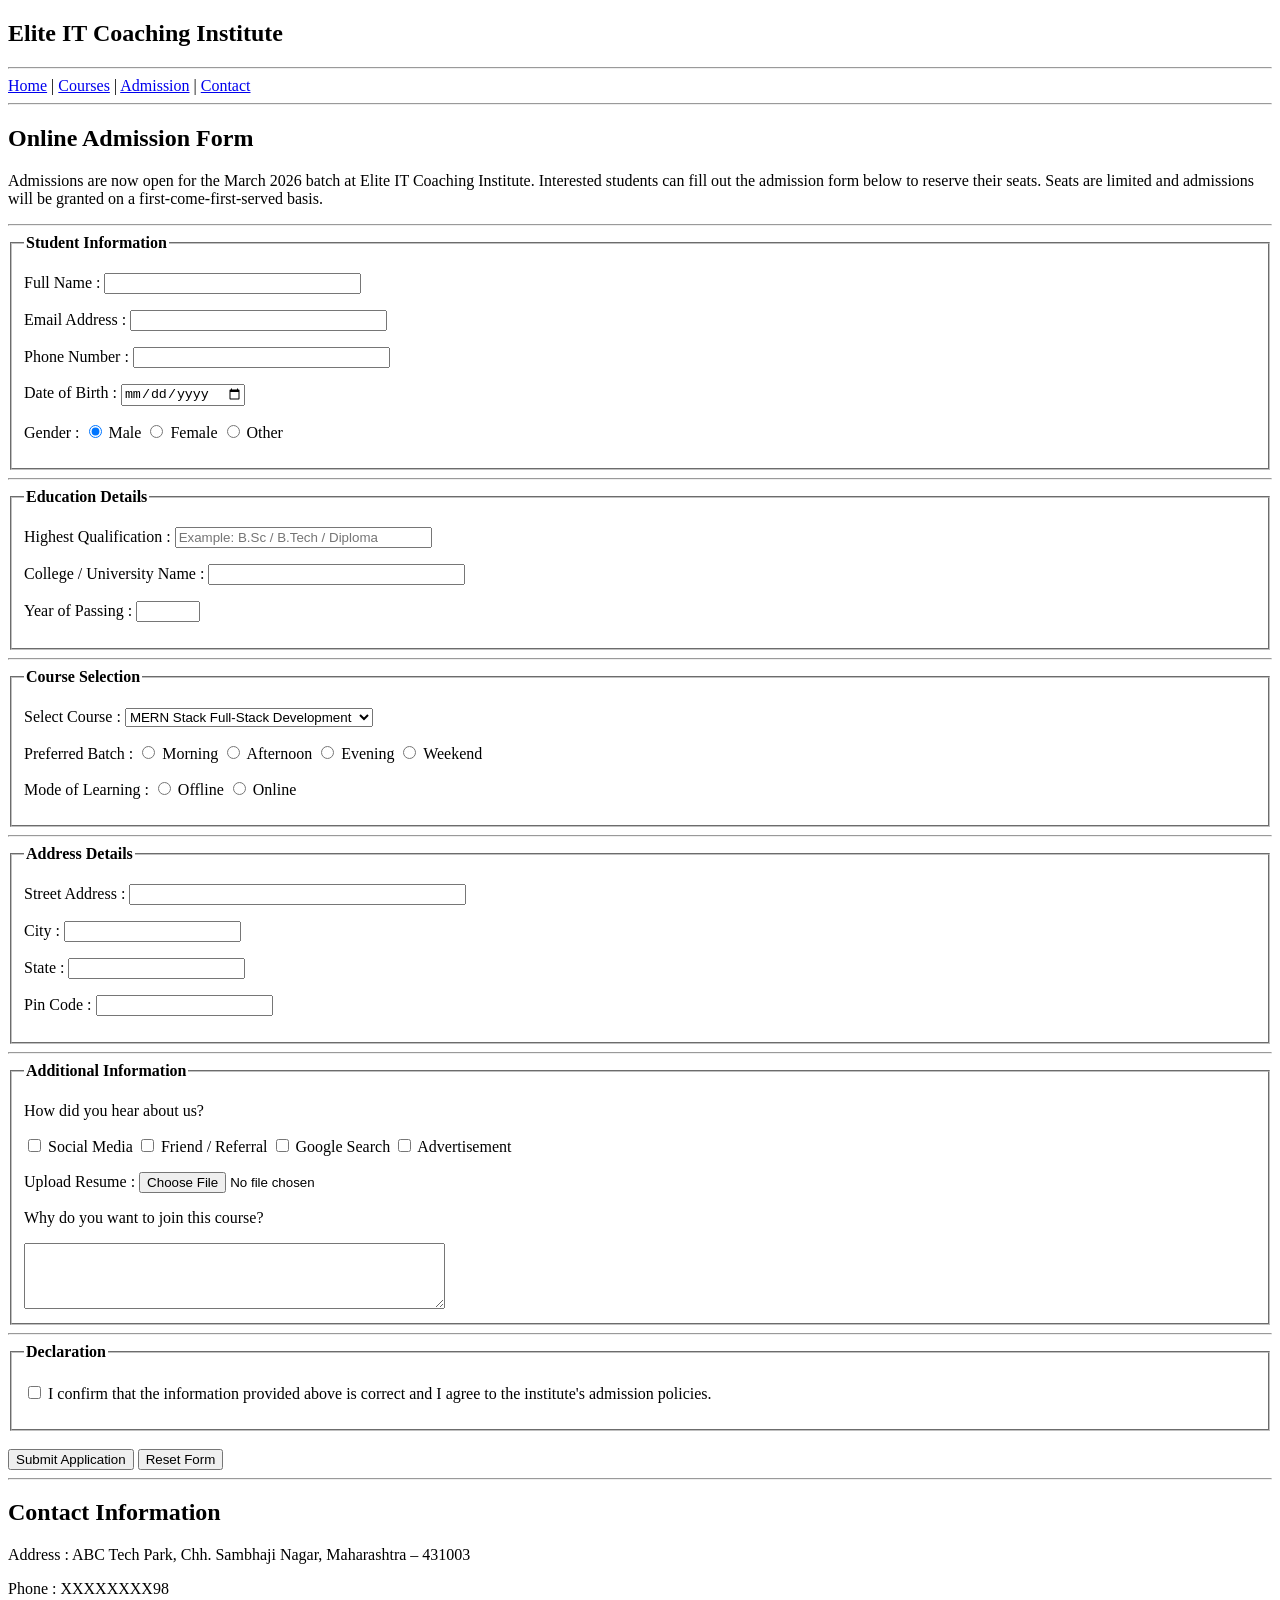
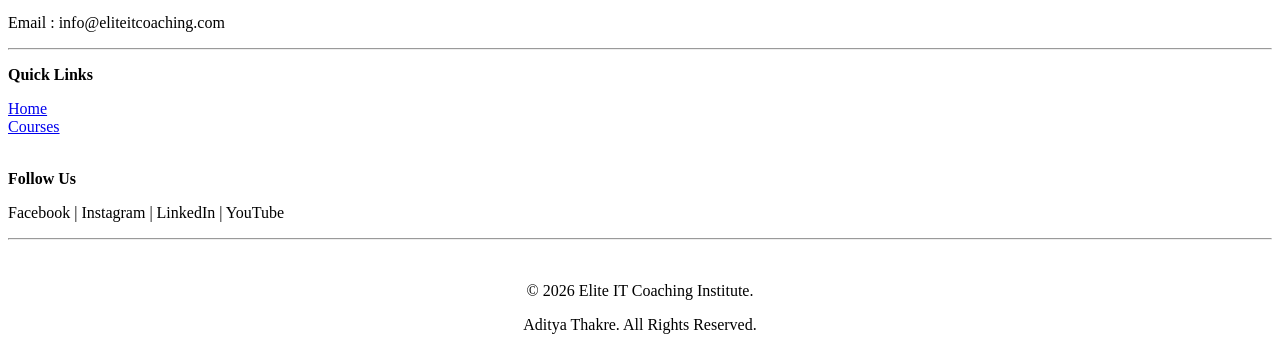
==== admission.html @ ef7e432a "coaching-institute" ====
<!doctype html>
<html>
  <head>
    <title>IT Admission - Elite IT Coaching Institute</title>
  </head>

  <body>
    <header>
      <h2>Elite IT Coaching Institute</h2>

      <hr />

      <nav>
        <a href="index.html">Home</a> | <a href="courses.html">Courses</a> |
        <a href="admission.html">Admission</a> |
        <a href="#contact">Contact</a>
      </nav>

      <hr />
    </header>

    <main>
      <section>
        <h1>Online Admission Form</h1>

        <p>
          Admissions are now open for the March 2026 batch at Elite IT Coaching
          Institute. Interested students can fill out the admission form below
          to reserve their seats. Seats are limited and admissions will be
          granted on a first-come-first-served basis.
        </p>
      </section>

      <hr />

      <form>
        <fieldset>
          <legend><strong>Student Information</strong></legend>

          <p>
            Full Name :
            <input type="text" name="name" size="30" required />
          </p>

          <p>
            Email Address :
            <input type="email" name="email" size="30" required />
          </p>

          <p>
            Phone Number :
            <input type="tel" name="phone" size="30" required />
          </p>

          <p>
            Date of Birth :
            <input type="date" name="dob" />
          </p>

          <p>
            Gender :
            <input type="radio" name="gender" value="male" checked /> Male
            <input type="radio" name="gender" value="female" /> Female
            <input type="radio" name="gender" value="other" /> Other
          </p>
        </fieldset>

        <hr />

        <fieldset>
          <legend><strong>Education Details</strong></legend>

          <p>
            Highest Qualification :
            <input
              type="text"
              name="qualification"
              size="30"
              placeholder="Example: B.Sc / B.Tech / Diploma"
            />
          </p>

          <p>
            College / University Name :
            <input type="text" name="college" size="30" />
          </p>

          <p>
            Year of Passing :
            <input type="number" name="year" min="2000" max="2030" />
          </p>
        </fieldset>

        <hr />

        <fieldset>
          <legend><strong>Course Selection</strong></legend>

          <p>
            Select Course :
            <select name="course">
              <option>MERN Stack Full-Stack Development</option>
              <option>Data Structures & Algorithms</option>
              <option>Python for Data Science</option>
              <option>PHP & MySQL Backend Development</option>
              <option>AWS Cloud Practitioner</option>
              <option>Ethical Hacking & Cybersecurity</option>
            </select>
          </p>

          <p>
            Preferred Batch :
            <input type="radio" name="batch" value="morning" /> Morning
            <input type="radio" name="batch" value="afternoon" /> Afternoon
            <input type="radio" name="batch" value="evening" /> Evening
            <input type="radio" name="batch" value="weekend" /> Weekend
          </p>

          <p>
            Mode of Learning :
            <input type="radio" name="mode" /> Offline
            <input type="radio" name="mode" /> Online
          </p>
        </fieldset>

        <hr />

        <fieldset>
          <legend><strong>Address Details</strong></legend>

          <p>
            Street Address :
            <input type="text" name="address" size="40" />
          </p>

          <p>
            City :
            <input type="text" name="city" />
          </p>

          <p>
            State :
            <input type="text" name="state" />
          </p>

          <p>
            Pin Code :
            <input type="number" name="pincode" />
          </p>
        </fieldset>

        <hr />

        <fieldset>
          <legend><strong>Additional Information</strong></legend>

          <p>How did you hear about us?</p>

          <input type="checkbox" /> Social Media
          <input type="checkbox" /> Friend / Referral
          <input type="checkbox" /> Google Search
          <input type="checkbox" /> Advertisement

          <p>
            Upload Resume :
            <input type="file" />
          </p>

          <p>Why do you want to join this course?</p>

          <textarea rows="4" cols="50"></textarea>
        </fieldset>

        <hr />

        <fieldset>
          <legend><strong>Declaration</strong></legend>

          <p>
            <input type="checkbox" required />
            I confirm that the information provided above is correct and I agree
            to the institute's admission policies.
          </p>
        </fieldset>

        <br />

        <button type="submit">Submit Application</button>
        <input type="reset" value="Reset Form" />
      </form>

      <hr />

      <section id="contact">
        <h2>Contact Information</h2>

        <p>
          Address : ABC Tech Park, Chh. Sambhaji Nagar, Maharashtra – 431003
        </p>
        <p>Phone : XXXXXXXX98</p>
        <p>Email : info@eliteitcoaching.com</p>
      </section>
    </main>

    <footer>
      <hr />

      <section>
        <p><strong>Quick Links</strong></p>

        <a href="index.html">Home</a><br />
        <a href="courses.html">Courses</a><br />
      </section>

      <br />

      <section>
        <p><strong>Follow Us</strong></p>

        <p>Facebook | Instagram | LinkedIn | YouTube</p>
      </section>
      <hr>

      <br />
      <section align="center">
        <p>© 2026 Elite IT Coaching Institute.</p>
        <p></p>Aditya Thakre. All Rights Reserved.</p>
      </section>
    </footer>
  </body>
</html>
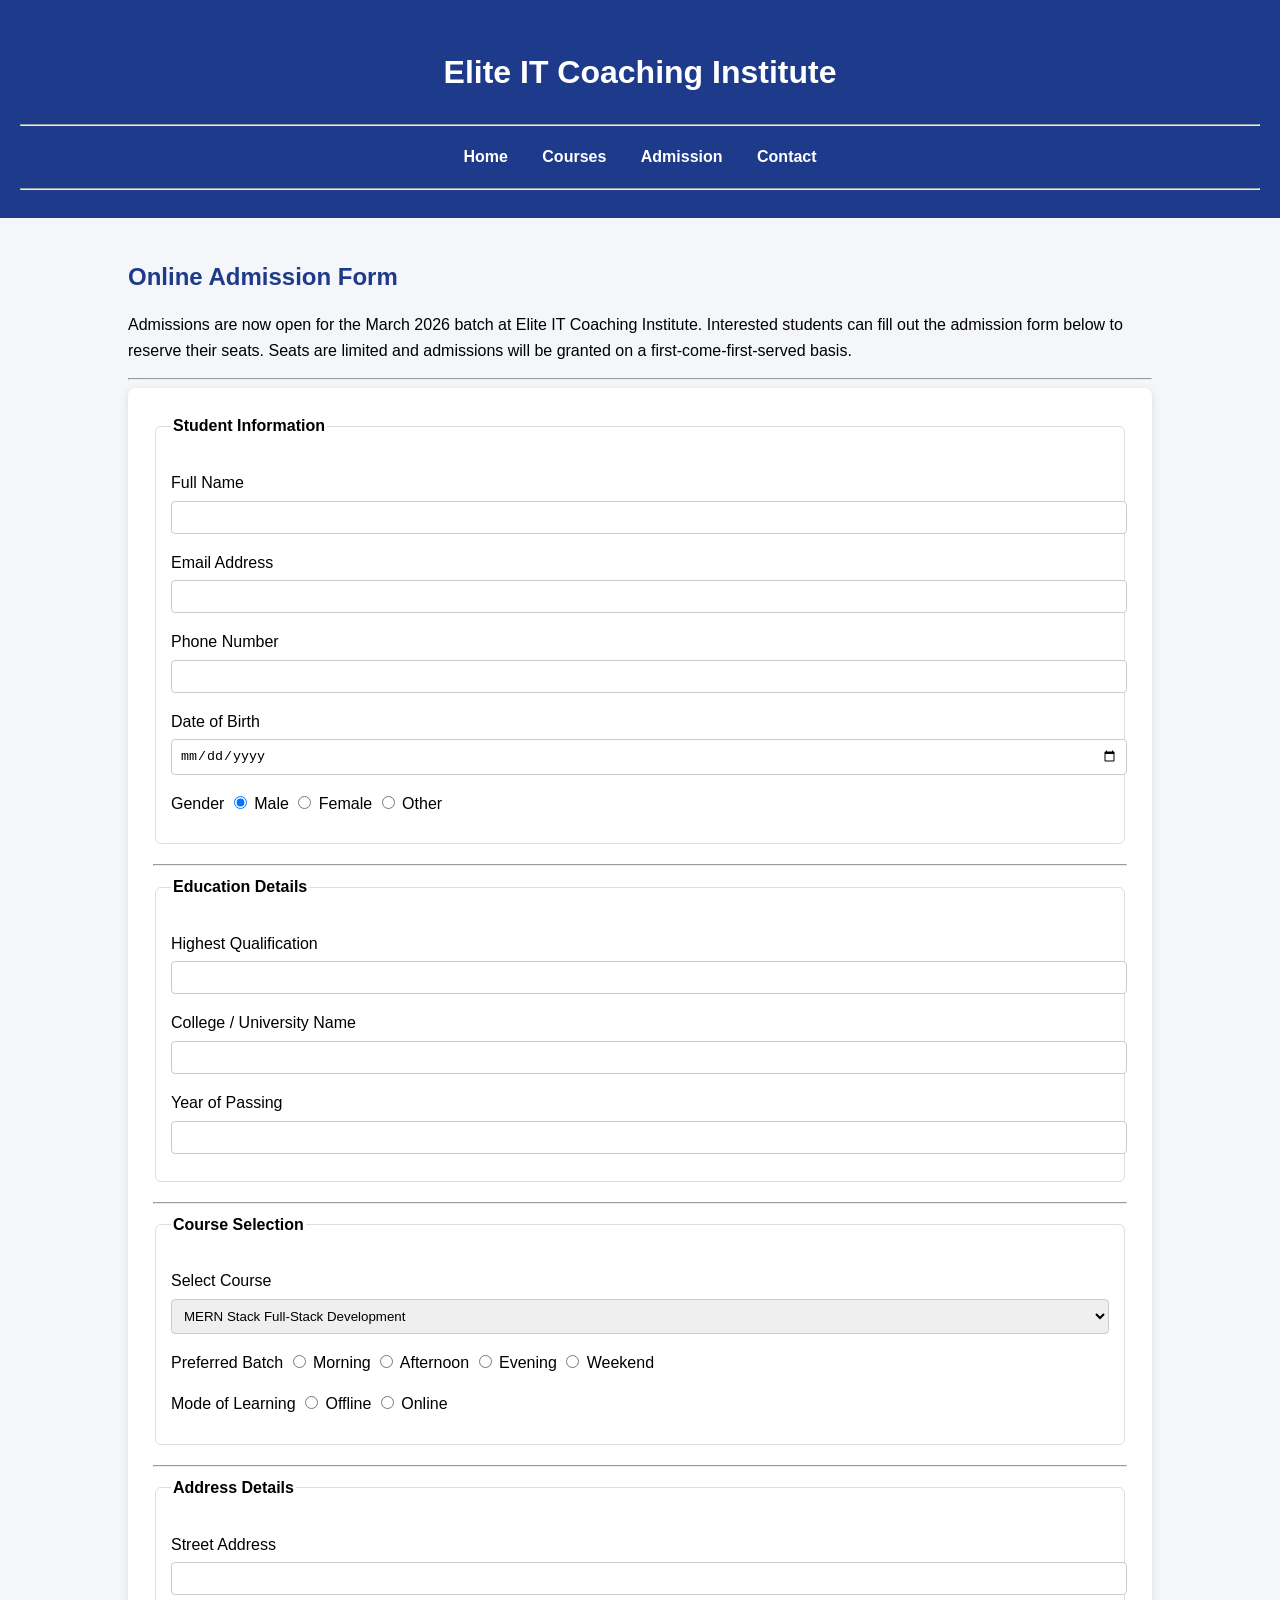
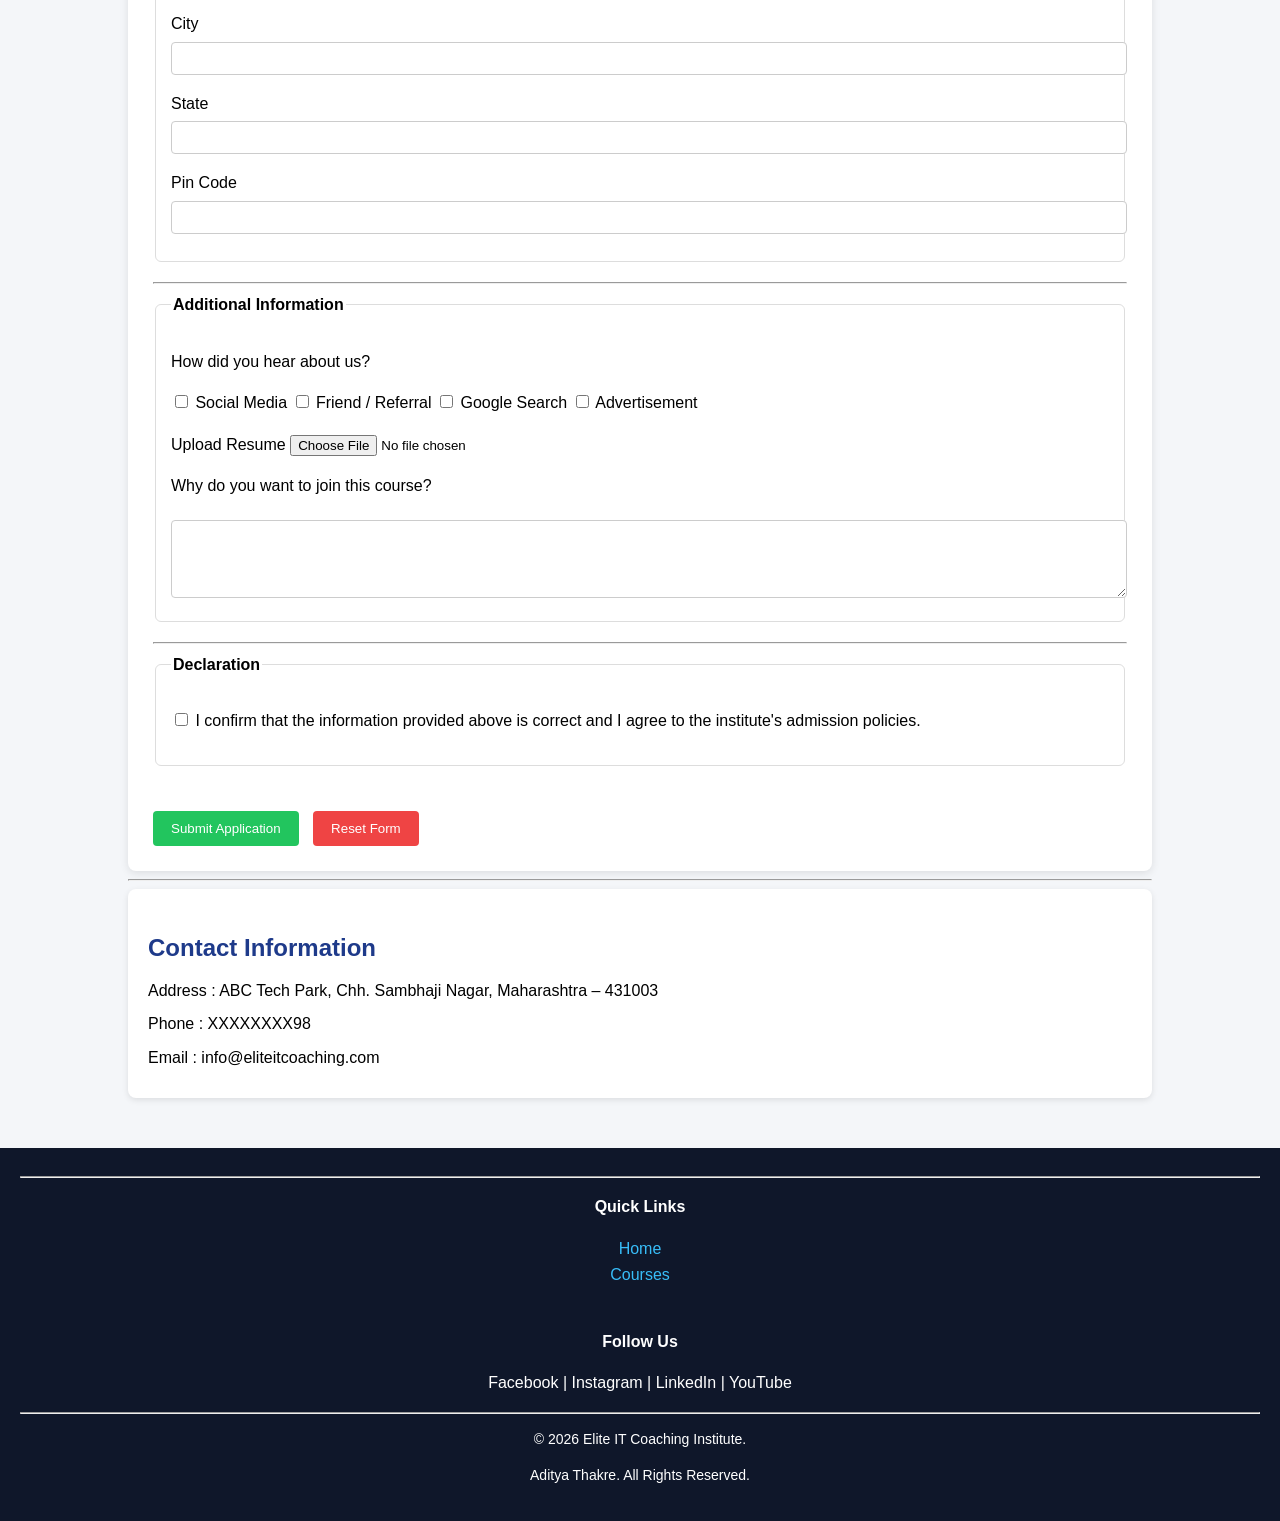
==== commit 36c7c3ea: "first commit" ====
--- a/admission.html
+++ b/admission.html
@@ -1,231 +1,286 @@
 <!doctype html>
 <html>
-  <head>
-    <title>IT Admission - Elite IT Coaching Institute</title>
-  </head>
-
-  <body>
-    <header>
-      <h2>Elite IT Coaching Institute</h2>
-
-      <hr />
-
-      <nav>
-        <a href="index.html">Home</a> | <a href="courses.html">Courses</a> |
-        <a href="admission.html">Admission</a> |
-        <a href="#contact">Contact</a>
-      </nav>
-
-      <hr />
-    </header>
-
-    <main>
-      <section>
-        <h1>Online Admission Form</h1>
-
-        <p>
-          Admissions are now open for the March 2026 batch at Elite IT Coaching
-          Institute. Interested students can fill out the admission form below
-          to reserve their seats. Seats are limited and admissions will be
-          granted on a first-come-first-served basis.
-        </p>
-      </section>
-
-      <hr />
-
-      <form>
-        <fieldset>
-          <legend><strong>Student Information</strong></legend>
-
-          <p>
-            Full Name :
-            <input type="text" name="name" size="30" required />
-          </p>
-
-          <p>
-            Email Address :
-            <input type="email" name="email" size="30" required />
-          </p>
-
-          <p>
-            Phone Number :
-            <input type="tel" name="phone" size="30" required />
-          </p>
-
-          <p>
-            Date of Birth :
-            <input type="date" name="dob" />
-          </p>
-
-          <p>
-            Gender :
-            <input type="radio" name="gender" value="male" checked /> Male
-            <input type="radio" name="gender" value="female" /> Female
-            <input type="radio" name="gender" value="other" /> Other
-          </p>
-        </fieldset>
-
-        <hr />
-
-        <fieldset>
-          <legend><strong>Education Details</strong></legend>
-
-          <p>
-            Highest Qualification :
-            <input
-              type="text"
-              name="qualification"
-              size="30"
-              placeholder="Example: B.Sc / B.Tech / Diploma"
-            />
-          </p>
-
-          <p>
-            College / University Name :
-            <input type="text" name="college" size="30" />
-          </p>
-
-          <p>
-            Year of Passing :
-            <input type="number" name="year" min="2000" max="2030" />
-          </p>
-        </fieldset>
-
-        <hr />
-
-        <fieldset>
-          <legend><strong>Course Selection</strong></legend>
-
-          <p>
-            Select Course :
-            <select name="course">
-              <option>MERN Stack Full-Stack Development</option>
-              <option>Data Structures & Algorithms</option>
-              <option>Python for Data Science</option>
-              <option>PHP & MySQL Backend Development</option>
-              <option>AWS Cloud Practitioner</option>
-              <option>Ethical Hacking & Cybersecurity</option>
-            </select>
-          </p>
-
-          <p>
-            Preferred Batch :
-            <input type="radio" name="batch" value="morning" /> Morning
-            <input type="radio" name="batch" value="afternoon" /> Afternoon
-            <input type="radio" name="batch" value="evening" /> Evening
-            <input type="radio" name="batch" value="weekend" /> Weekend
-          </p>
-
-          <p>
-            Mode of Learning :
-            <input type="radio" name="mode" /> Offline
-            <input type="radio" name="mode" /> Online
-          </p>
-        </fieldset>
-
-        <hr />
-
-        <fieldset>
-          <legend><strong>Address Details</strong></legend>
-
-          <p>
-            Street Address :
-            <input type="text" name="address" size="40" />
-          </p>
-
-          <p>
-            City :
-            <input type="text" name="city" />
-          </p>
-
-          <p>
-            State :
-            <input type="text" name="state" />
-          </p>
-
-          <p>
-            Pin Code :
-            <input type="number" name="pincode" />
-          </p>
-        </fieldset>
-
-        <hr />
-
-        <fieldset>
-          <legend><strong>Additional Information</strong></legend>
-
-          <p>How did you hear about us?</p>
-
-          <input type="checkbox" /> Social Media
-          <input type="checkbox" /> Friend / Referral
-          <input type="checkbox" /> Google Search
-          <input type="checkbox" /> Advertisement
-
-          <p>
-            Upload Resume :
-            <input type="file" />
-          </p>
-
-          <p>Why do you want to join this course?</p>
-
-          <textarea rows="4" cols="50"></textarea>
-        </fieldset>
-
-        <hr />
-
-        <fieldset>
-          <legend><strong>Declaration</strong></legend>
-
-          <p>
-            <input type="checkbox" required />
-            I confirm that the information provided above is correct and I agree
-            to the institute's admission policies.
-          </p>
-        </fieldset>
-
-        <br />
-
-        <button type="submit">Submit Application</button>
-        <input type="reset" value="Reset Form" />
-      </form>
-
-      <hr />
-
-      <section id="contact">
-        <h2>Contact Information</h2>
-
-        <p>
-          Address : ABC Tech Park, Chh. Sambhaji Nagar, Maharashtra – 431003
-        </p>
-        <p>Phone : XXXXXXXX98</p>
-        <p>Email : info@eliteitcoaching.com</p>
-      </section>
-    </main>
-
-    <footer>
-      <hr />
-
-      <section>
-        <p><strong>Quick Links</strong></p>
-
-        <a href="index.html">Home</a><br />
-        <a href="courses.html">Courses</a><br />
-      </section>
-
-      <br />
-
-      <section>
-        <p><strong>Follow Us</strong></p>
-
-        <p>Facebook | Instagram | LinkedIn | YouTube</p>
-      </section>
-      <hr>
-
-      <br />
-      <section align="center">
-        <p>© 2026 Elite IT Coaching Institute.</p>
-        <p></p>Aditya Thakre. All Rights Reserved.</p>
-      </section>
-    </footer>
-  </body>
-</html>
+<head>
+<title>IT Admission - Elite IT Coaching Institute</title>
+<link rel="stylesheet" href="style.css">
+</head>
+
+<body>
+
+<!-- HEADER -->
+
+<header id="main-header">
+
+<h2 class="logo">Elite IT Coaching Institute</h2>
+
+<hr>
+
+<nav id="navbar">
+
+<a class="nav-link" href="index.html">Home</a>
+<a class="nav-link" href="courses.html">Courses</a>
+<a class="nav-link" href="admission.html">Admission</a>
+<a class="nav-link" href="#contact">Contact</a>
+
+</nav>
+
+<hr>
+
+</header>
+
+
+<!-- MAIN CONTENT -->
+
+<main id="main-content">
+
+<section id="admission-intro">
+
+<h1 class="section-title">Online Admission Form</h1>
+
+<p class="description">
+Admissions are now open for the March 2026 batch at Elite IT Coaching
+Institute. Interested students can fill out the admission form below
+to reserve their seats. Seats are limited and admissions will be
+granted on a first-come-first-served basis.
+</p>
+
+</section>
+
+<hr>
+
+
+<form id="admission-form">
+
+<fieldset class="form-section">
+
+<legend><strong>Student Information</strong></legend>
+
+<p class="form-group">
+Full Name
+<input class="form-input" type="text" name="name" required>
+</p>
+
+<p class="form-group">
+Email Address
+<input class="form-input" type="email" name="email" required>
+</p>
+
+<p class="form-group">
+Phone Number
+<input class="form-input" type="tel" name="phone" required>
+</p>
+
+<p class="form-group">
+Date of Birth
+<input class="form-input" type="date" name="dob">
+</p>
+
+<p class="form-group">
+Gender
+<input type="radio" name="gender" value="male" checked> Male
+<input type="radio" name="gender" value="female"> Female
+<input type="radio" name="gender" value="other"> Other
+</p>
+
+</fieldset>
+
+
+<hr>
+
+
+<fieldset class="form-section">
+
+<legend><strong>Education Details</strong></legend>
+
+<p class="form-group">
+Highest Qualification
+<input class="form-input" type="text" name="qualification">
+</p>
+
+<p class="form-group">
+College / University Name
+<input class="form-input" type="text" name="college">
+</p>
+
+<p class="form-group">
+Year of Passing
+<input class="form-input" type="number" name="year">
+</p>
+
+</fieldset>
+
+
+<hr>
+
+
+<fieldset class="form-section">
+
+<legend><strong>Course Selection</strong></legend>
+
+<p class="form-group">
+Select Course
+<select class="form-input" name="course">
+<option>MERN Stack Full-Stack Development</option>
+<option>Data Structures & Algorithms</option>
+<option>Python for Data Science</option>
+<option>PHP & MySQL Backend Development</option>
+<option>AWS Cloud Practitioner</option>
+<option>Ethical Hacking & Cybersecurity</option>
+</select>
+</p>
+
+<p class="form-group">
+Preferred Batch
+<input type="radio" name="batch"> Morning
+<input type="radio" name="batch"> Afternoon
+<input type="radio" name="batch"> Evening
+<input type="radio" name="batch"> Weekend
+</p>
+
+<p class="form-group">
+Mode of Learning
+<input type="radio" name="mode"> Offline
+<input type="radio" name="mode"> Online
+</p>
+
+</fieldset>
+
+
+<hr>
+
+
+<fieldset class="form-section">
+
+<legend><strong>Address Details</strong></legend>
+
+<p class="form-group">
+Street Address
+<input class="form-input" type="text" name="address">
+</p>
+
+<p class="form-group">
+City
+<input class="form-input" type="text" name="city">
+</p>
+
+<p class="form-group">
+State
+<input class="form-input" type="text" name="state">
+</p>
+
+<p class="form-group">
+Pin Code
+<input class="form-input" type="number" name="pincode">
+</p>
+
+</fieldset>
+
+
+<hr>
+
+
+<fieldset class="form-section">
+
+<legend><strong>Additional Information</strong></legend>
+
+<p>How did you hear about us?</p>
+
+<label><input type="checkbox"> Social Media</label>
+<label><input type="checkbox"> Friend / Referral</label>
+<label><input type="checkbox"> Google Search</label>
+<label><input type="checkbox"> Advertisement</label>
+
+<p class="form-group">
+Upload Resume
+<input type="file">
+</p>
+
+<p>Why do you want to join this course?</p>
+
+<textarea class="form-input" rows="4"></textarea>
+
+</fieldset>
+
+
+<hr>
+
+
+<fieldset class="form-section">
+
+<legend><strong>Declaration</strong></legend>
+
+<p>
+<input type="checkbox" required>
+I confirm that the information provided above is correct and I agree
+to the institute's admission policies.
+</p>
+
+</fieldset>
+
+
+<br>
+
+<button class="submit-btn" type="submit">Submit Application</button>
+<input class="reset-btn" type="reset" value="Reset Form">
+
+</form>
+
+
+<hr>
+
+
+<section id="contact">
+
+<h2 class="section-title">Contact Information</h2>
+
+<p class="contact-info">
+Address : ABC Tech Park, Chh. Sambhaji Nagar, Maharashtra – 431003
+</p>
+
+<p class="contact-info">Phone : XXXXXXXX98</p>
+
+<p class="contact-info">Email : info@eliteitcoaching.com</p>
+
+</section>
+
+</main>
+
+
+<!-- FOOTER -->
+
+<footer id="main-footer">
+
+<hr>
+
+<section class="footer-links">
+
+<p><strong>Quick Links</strong></p>
+
+<a class="footer-link" href="index.html">Home</a><br>
+<a class="footer-link" href="courses.html">Courses</a>
+
+</section>
+
+<br>
+
+<section class="social-links">
+
+<p><strong>Follow Us</strong></p>
+
+<p>Facebook | Instagram | LinkedIn | YouTube</p>
+
+</section>
+
+<hr>
+
+<section id="copyright">
+
+<p>© 2026 Elite IT Coaching Institute.</p>
+<p>Aditya Thakre. All Rights Reserved.</p>
+
+</section>
+
+</footer>
+
+</body>
+</html>
--- a/style.css
+++ b/style.css
@@ -0,0 +1,241 @@
+/* GLOBAL */
+
+body{
+font-family: Arial, sans-serif;
+margin:0;
+background:#f4f6f9;
+line-height:1.6;
+}
+
+/* HEADER */
+
+#main-header{
+background:#1e3a8a;
+color:white;
+text-align:center;
+padding:20px;
+}
+
+.logo{
+font-size:32px;
+}
+
+/* NAVBAR */
+
+#navbar{
+padding:10px;
+}
+
+.nav-link{
+color:white;
+text-decoration:none;
+margin:0 15px;
+font-weight:bold;
+}
+
+.nav-link:hover{
+color:#facc15;
+}
+
+/* MAIN CONTENT */
+
+#main-content{
+width:80%;
+margin:auto;
+padding:20px;
+}
+
+/* HERO SECTION */
+
+#hero-section{
+text-align:center;
+}
+
+.hero-image{
+border-radius:8px;
+margin:20px 0;
+}
+
+.description{
+font-size:16px;
+margin-bottom:15px;
+}
+
+/* TITLES */
+
+.section-title{
+color:#1e3a8a;
+margin-bottom:10px;
+}
+
+/* VISION MISSION CARDS */
+
+#vision-mission{
+display:flex;
+gap:20px;
+}
+
+.card{
+background:white;
+padding:20px;
+border-radius:8px;
+box-shadow:0 2px 6px rgba(0,0,0,0.1);
+}
+
+/* LISTS */
+
+.mission-list li{
+margin:6px 0;
+}
+
+.facility-list{
+background:white;
+padding:20px;
+border-radius:8px;
+box-shadow:0 2px 6px rgba(0,0,0,0.1);
+}
+
+.facility-list li{
+margin:8px 0;
+}
+
+/* CONTACT */
+
+#contact{
+background:white;
+padding:20px;
+border-radius:8px;
+box-shadow:0 2px 6px rgba(0,0,0,0.1);
+}
+
+.contact-info{
+margin:8px 0;
+}
+
+/* FOOTER */
+
+#main-footer{
+background:#0f172a;
+color:white;
+text-align:center;
+padding:20px;
+margin-top:30px;
+}
+
+.footer-link{
+color:#38bdf8;
+text-decoration:none;
+}
+
+.footer-link:hover{
+color:white;
+}
+
+#copyright{
+margin-top:10px;
+font-size:14px;
+}
+
+/* COURSE TABLE */
+
+.course-table{
+width:100%;
+border-collapse:collapse;
+margin-top:20px;
+background:white;
+box-shadow:0 2px 6px rgba(0,0,0,0.1);
+}
+
+.course-table th,
+.course-table td{
+padding:12px;
+border:1px solid #ddd;
+text-align:left;
+}
+
+.course-table th{
+background:#1e3a8a;
+color:white;
+}
+
+.course-table tr:nth-child(even){
+background:#f1f5f9;
+}
+
+/* HIGHLIGHT LISTS */
+
+.highlight-list li,
+.outcome-list li,
+.placement-list li,
+.schedule-list li{
+margin:8px 0;
+}
+
+/* FAQ */
+
+.faq-item{
+background:white;
+padding:15px;
+margin-bottom:10px;
+border-radius:6px;
+box-shadow:0 2px 6px rgba(0,0,0,0.08);
+}
+
+/* ADMISSION FORM */
+
+#admission-form{
+background:white;
+padding:25px;
+border-radius:8px;
+box-shadow:0 2px 8px rgba(0,0,0,0.1);
+}
+
+.form-section{
+margin-bottom:20px;
+padding:15px;
+border:1px solid #ddd;
+border-radius:6px;
+}
+
+.form-group{
+margin-bottom:12px;
+}
+
+.form-input{
+width:100%;
+padding:8px;
+margin-top:5px;
+border:1px solid #ccc;
+border-radius:4px;
+}
+
+textarea.form-input{
+resize:vertical;
+}
+
+.submit-btn{
+background:#22c55e;
+color:white;
+border:none;
+padding:10px 18px;
+margin-right:10px;
+cursor:pointer;
+border-radius:4px;
+}
+
+.submit-btn:hover{
+background:#16a34a;
+}
+
+.reset-btn{
+background:#ef4444;
+color:white;
+border:none;
+padding:10px 18px;
+cursor:pointer;
+border-radius:4px;
+}
+
+.reset-btn:hover{
+background:#dc2626;
+}
